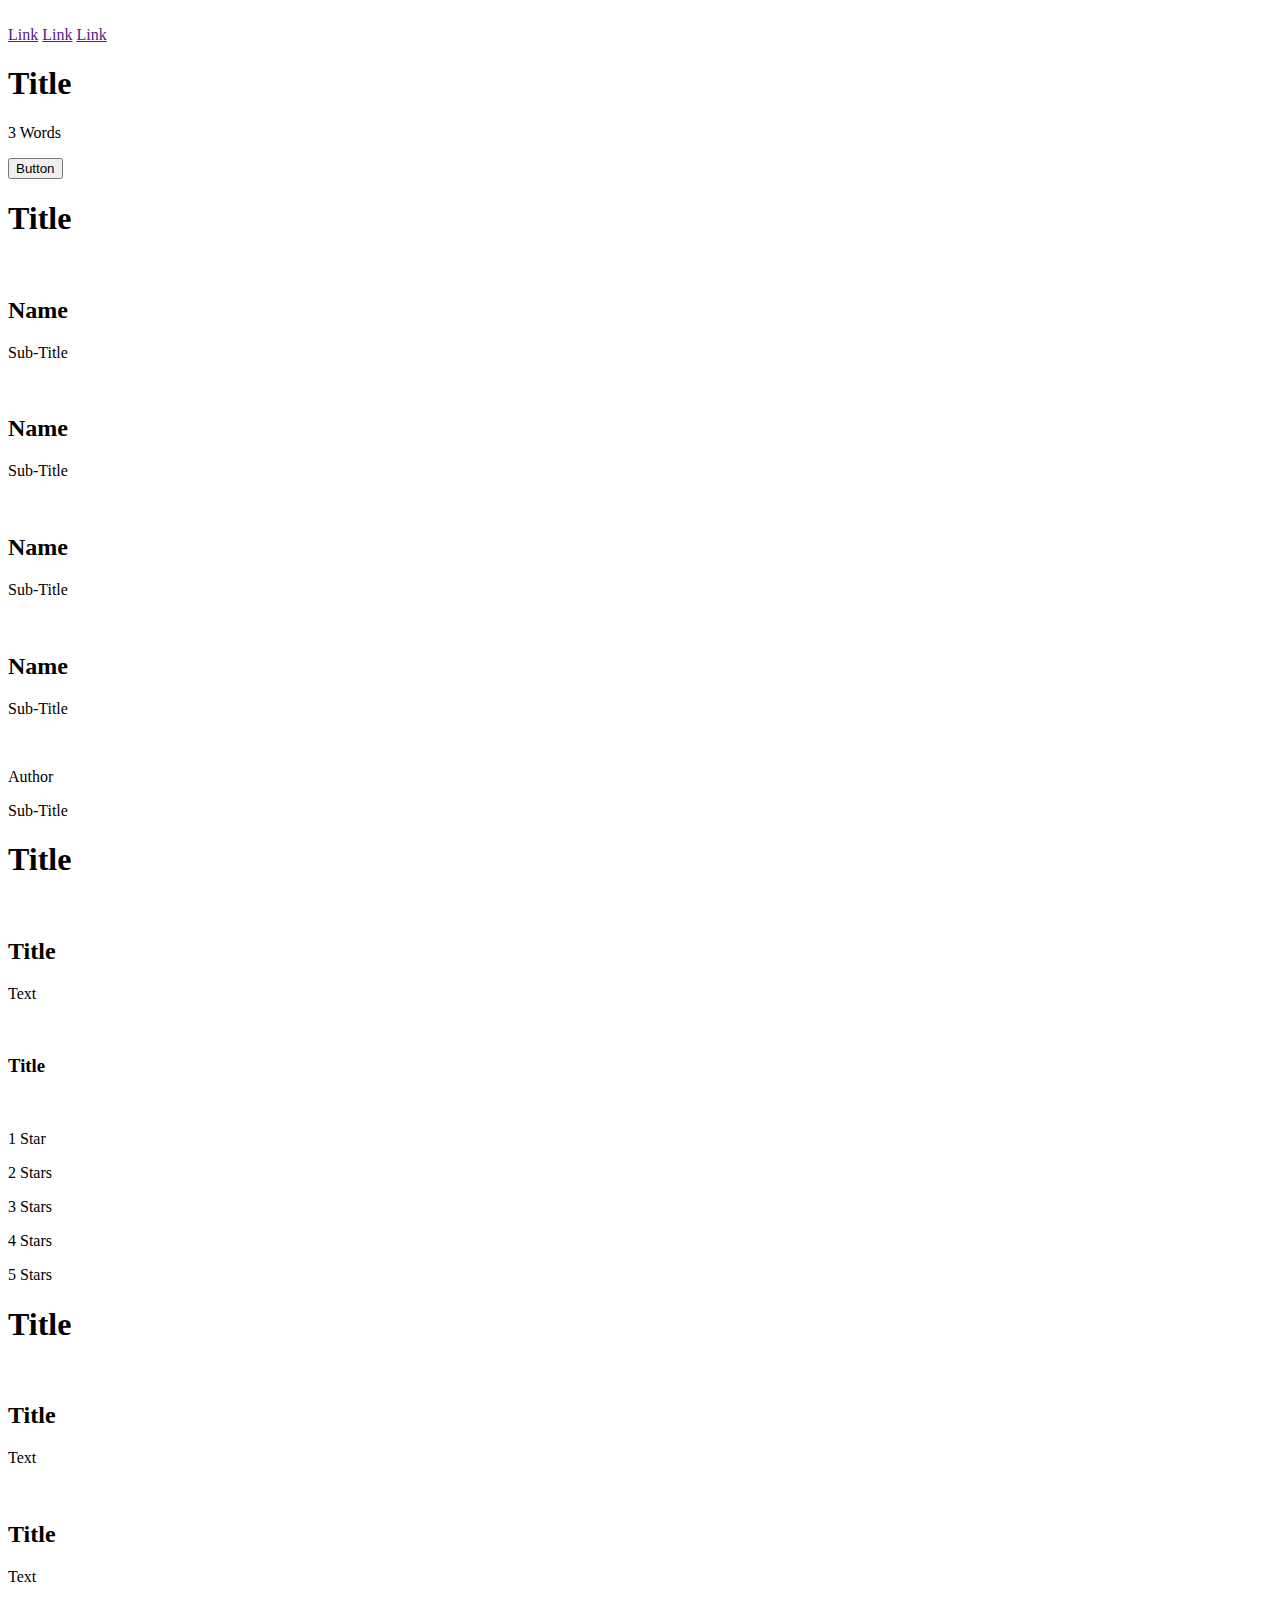
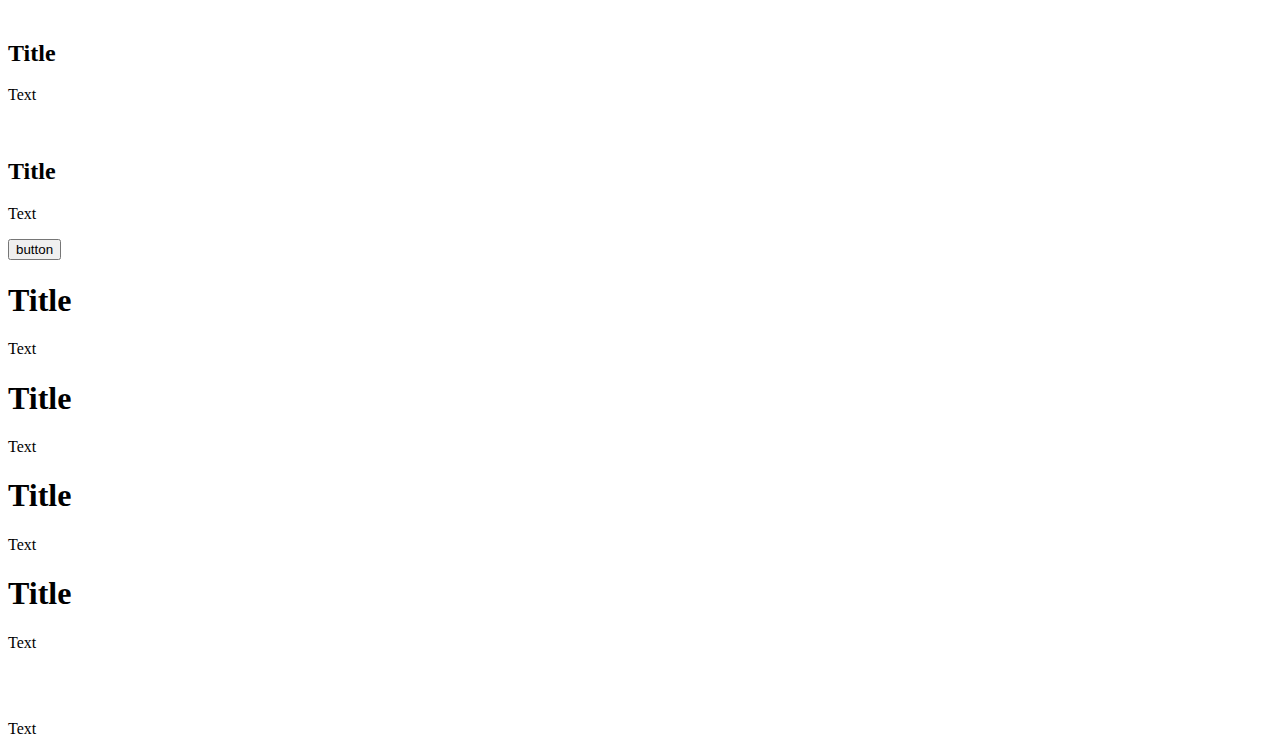
==== css_advanced/index.html @ 66831dff "Readme index and styles file created styles imprtd" ====
<!DOCTYPE html>
<html lang="en">
    <head>
        <title>Advanced <abbr>HTML</abbr></title>
        <meta charset="utf-8">
        <link rel="stylesheet" href="styles.css">
    </head>
    <body>
        <header>    <!--The Header-->
            <div>
                <div><!--Logo-->
                    <a href=""><img src="favicon.ico" alt=""></a>
                </div>
                
                <div> <!--Links-->
                    <a href="">Link</a>
                    <a href="">Link</a>
                    <a href="">Link</a>
                </div>
            </div>
        </header>
        <main>

            <!--The banner -->
            <section>   
                <div>
                    <h1>Title</h1>
                    <p>3 Words</p>
                    <button>Button</button>
                </div>
                <div>
                    <h1>Title</h1>
                    <div>
                        <div>
                            <img src="">
                            <h2>Name</h2>
                            <p>Sub-Title</p>
                        </div>
                        <div>
                            <img src="">
                            <h2>Name</h2>
                            <p>Sub-Title</p>
                        </div>
                        <div>
                            <img src="">
                            <h2>Name</h2>
                            <p>Sub-Title</p>
                        </div>
                        <div>
                            <img src="">
                            <h2>Name</h2>
                            <p>Sub-Title</p>
                        </div>
                    </div>
                    
                </div>

                </div>
            </section>

            <!--The Quote section-->
            <section>   
                <div>
                    <img src="">
                    
                    <div>
                        <blockquote></blockquote>
                        <p>Author</p>
                        <p>Sub-Title</p>
                    </div>
                </div>
            </section>

            <!--Video Section-->
            <section>   
                <div>
                    <h1>Title</h1>
                </div>

                <div>
                    <div>
                        <img src="">
                        <h2>Title</h2>
                        <p>Text</p>
                        
                        <div>
                            <img src="">
                            <h3>Title</h3>
                        </div>

                        <!--Ratings block-->
                        <div>   
                            <div>
                                <img src="">
                                <img src="">
                                <img src="">
                                <img src="">
                                <img src="">
                            </div>
                            
                            <p>1 Star</p>
                            <p>2 Stars</p>
                            <p>3 Stars</p>
                            <p>4 Stars</p>
                            <p>5 Stars</p>
                        </div>
                    </div>
                </div>
                
            </section>

            <!--Membership section-->
            <section>   
                <h1>Title</h1>
                
                <div>
                    <div>
                        <img src="">
                        <h2>Title</h2>
                        <p>Text</p>
                    </div>
                    <div>
                        <img src="">
                        <h2>Title</h2>
                        <p>Text</p>
                    </div>
                    <div>
                        <img src="">
                        <h2>Title</h2>
                        <p>Text</p>
                    </div>
                    <div>
                        <img src="">
                        <h2>Title</h2>
                        <p>Text</p>
                    </div>
                    <button>button</button>
                </div>
            </section>

            <!--FAQ Section-->
            <section>
                <div>
                    <div>
                        <div>
                            <h1>Title</h1>
                            <p>Text</p>
                        </div>
                        <div>
                            <h1>Title</h1>
                            <p>Text</p>
                        </div>
                    </div>
                    <div>
                        <div>
                            <h1>Title</h1>
                            <p>Text</p>
                        </div>
                        <div>
                            <h1>Title</h1>
                            <p>Text</p>
                        </div>
                    </div>
                </div>
            </section>
            
        </main>

        <!--Footer-->
        <footer>
            <div>
                <div>
                    <img src="">
                    <div>
                        <img src="">
                        <img src="">
                        <img src="">
                    </div>
                </div>

                <p>Text</p>
            </div>
        </footer>
    </body>
</html>
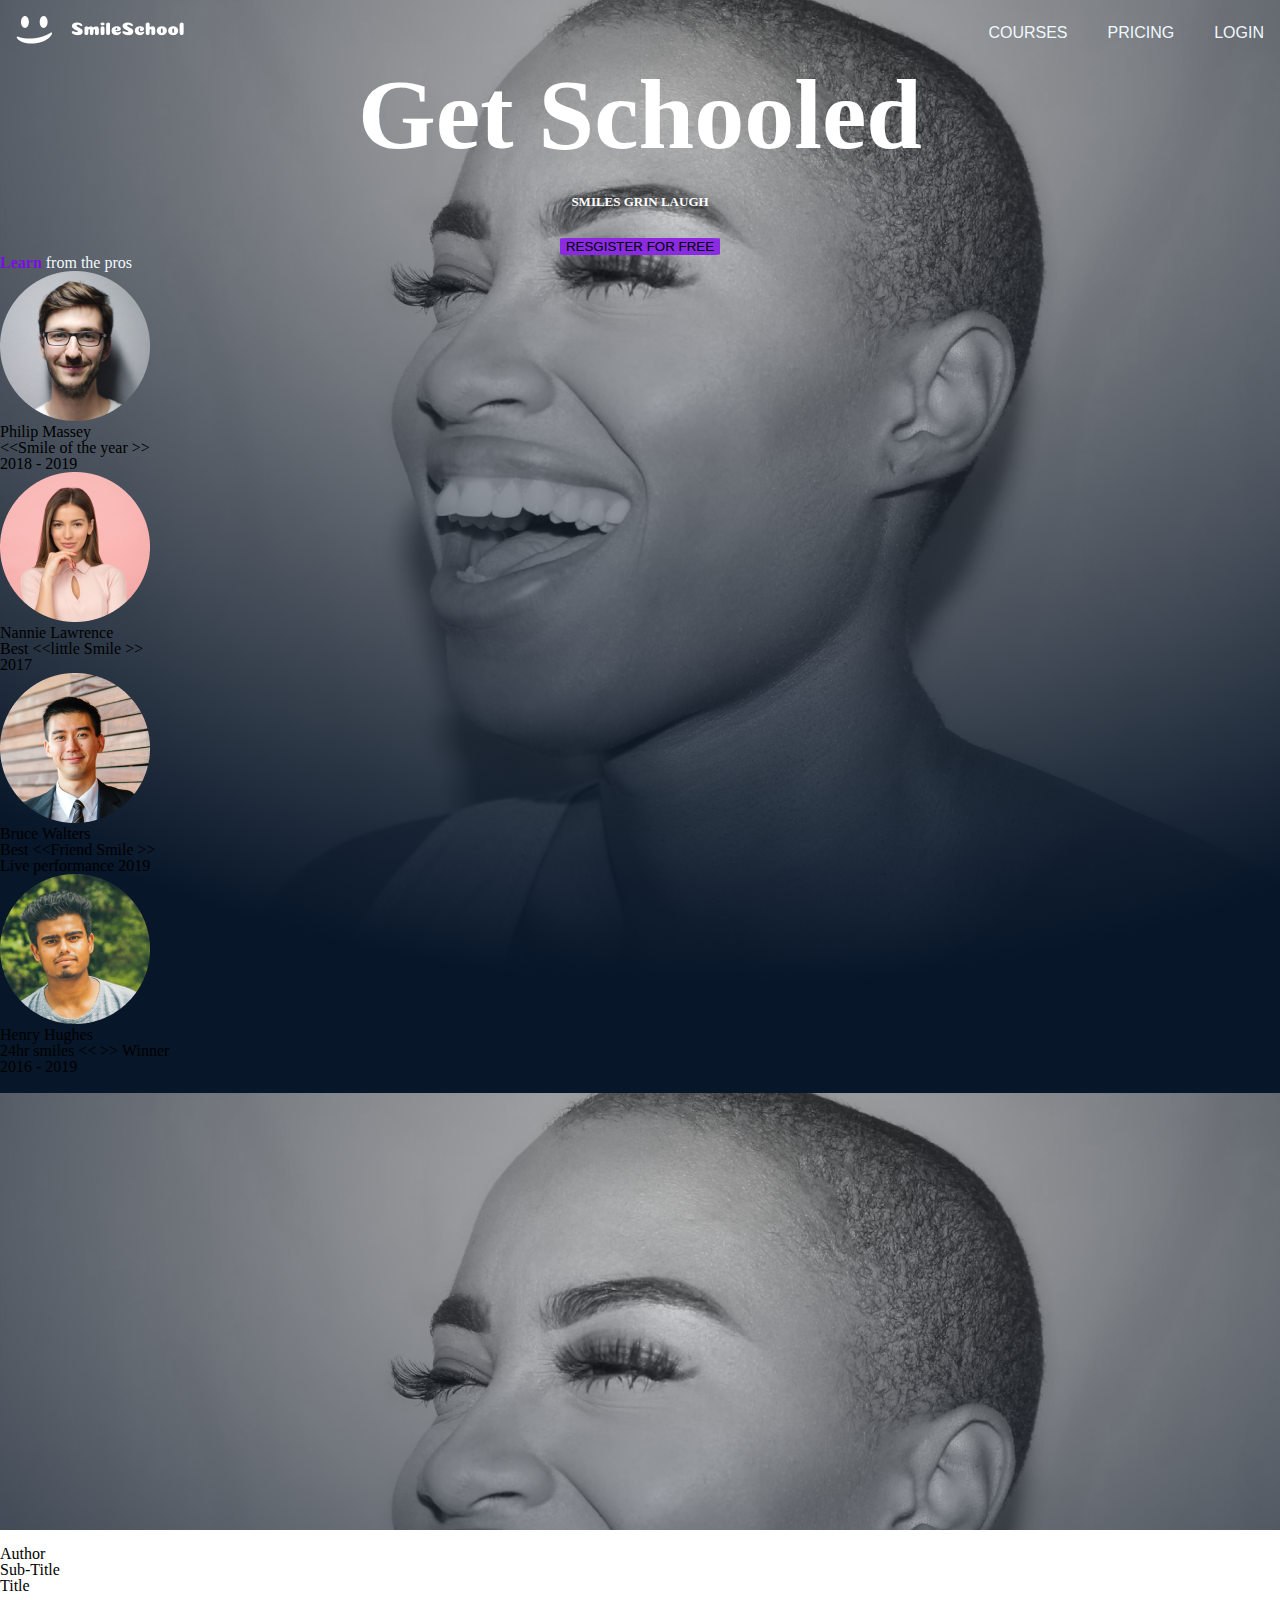
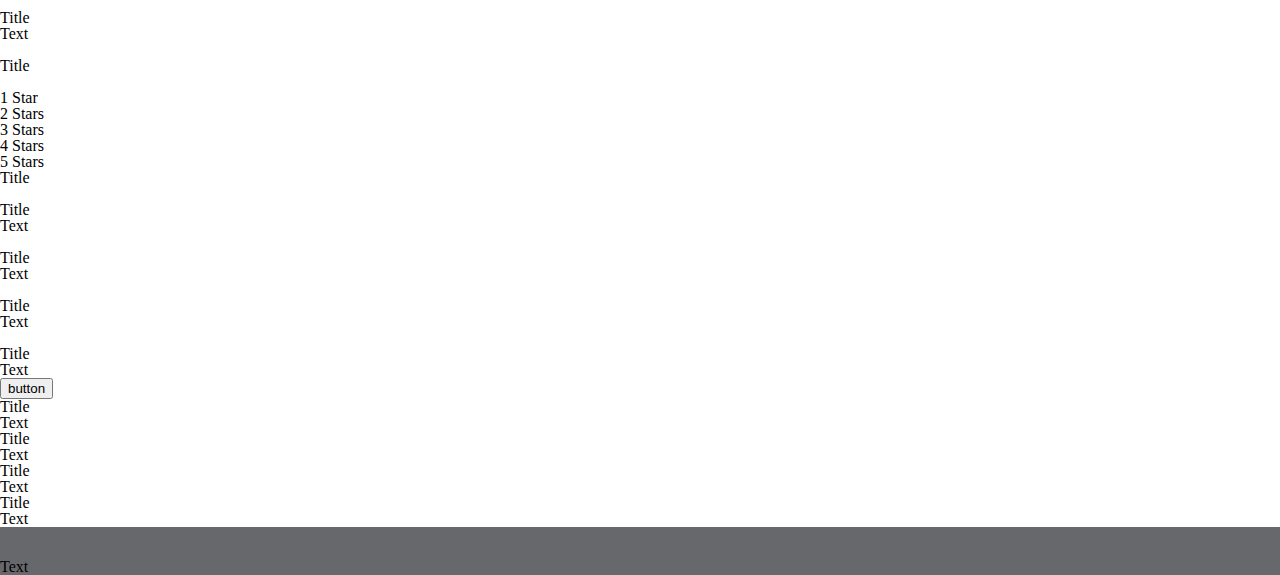
==== commit 79b2be9a: "completed headersection testimonial noalign" ====
--- a/css_advanced/index.html
+++ b/css_advanced/index.html
@@ -1,63 +1,64 @@
 <!DOCTYPE html>
 <html lang="en">
     <head>
-        <title>Advanced <abbr>HTML</abbr></title>
+        <title>Advanced CSS</title>
         <meta charset="utf-8">
         <link rel="stylesheet" href="styles.css">
     </head>
     <body>
-        <header>    <!--The Header-->
-            <div>
-                <div><!--Logo-->
-                    <a href=""><img src="favicon.ico" alt=""></a>
-                </div>
-                
-                <div> <!--Links-->
-                    <a href="">Link</a>
-                    <a href="">Link</a>
-                    <a href="">Link</a>
-                </div>
-            </div>
-        </header>
-        <main>
-
-            <!--The banner -->
-            <section>   
-                <div>
-                    <h1>Title</h1>
-                    <p>3 Words</p>
-                    <button>Button</button>
-                </div>
-                <div>
-                    <h1>Title</h1>
-                    <div>
+        <div class="fullpage">
+            <div class="OneOf5">
+                <header>    <!--The Header-->
+                    <nav>    <!--Logo div-->
                         <div>
-                            <img src="">
-                            <h2>Name</h2>
-                            <p>Sub-Title</p>
+                            <img src="images/logo.png">
                         </div>
-                        <div>
-                            <img src="">
-                            <h2>Name</h2>
-                            <p>Sub-Title</p>
-                        </div>
-                        <div>
-                            <img src="">
-                            <h2>Name</h2>
-                            <p>Sub-Title</p>
-                        </div>
-                        <div>
-                            <img src="">
-                            <h2>Name</h2>
-                            <p>Sub-Title</p>
-                        </div>
+                        <ul>
+                            <li><a href="#">COURSES</a></li>
+                            <li><a href="#">PRICING</a></li>
+                            <li><a href="#">LOGIN</a></li>
+                        </ul>
+                    </nav>
+                </header>
+                <!--The banner -->
+                <section class="bannersection">   
+                    <div class="getSchooled">
+                        <h1>Get Schooled</h1>
+                        <p>SMILES GRIN LAUGH</p>
+                        <button>RESGISTER FOR FREE</button>
                     </div>
                     
-                </div>
-
-                </div>
-            </section>
-
+                    <div class="testimonialsheader">
+                        <h1><span style="color: rgb(124, 13, 228); font-weight: bolder;">Learn</span> <span style="color: aliceblue;">from the pros</span></h1>
+                        <div class="tesimonials">
+                            <div>
+                                <img src="images/philip.png">
+                                <h2>Philip Massey</h2>
+                                <p>&lt;&lt;Smile of the year >> <br> 2018 - 2019</p>
+                            </div>
+                            <div>
+                                <img src="images/nannie.png">
+                                <h2>Nannie Lawrence</h2>
+                                <p>Best &lt;&lt;little Smile >> <br> 2017</p>
+                            </div>
+                            <div>
+                                <img src="images/bruce.png">
+                                <h2>Bruce Walters</h2>
+                                <p>Best &lt;&lt;Friend Smile >> <br>Live performance 2019</p>
+                            </div>
+                            <div>
+                                <img src="images/henry.png">
+                                <h2>Henry Hughes</h2>
+                                <p>24hr smiles &lt;&lt;  >> Winner <br> 2016 - 2019</p>
+                            </div>
+                        </div>
+                        
+                    </div>
+    
+                    </div>
+                </section>    
+            </div>
+            
             <!--The Quote section-->
             <section>   
                 <div>
@@ -70,116 +71,118 @@
                     </div>
                 </div>
             </section>
-
             <!--Video Section-->
-            <section>   
-                <div>
+                <section>   
+                    <div>
+                        <h1>Title</h1>
+                    </div>
+    
+                    <div>
+                        <div>
+                            <img src="">
+                            <h2>Title</h2>
+                            <p>Text</p>
+                            
+                            <div>
+                                <img src="">
+                                <h3>Title</h3>
+                            </div>
+    
+                            <!--Ratings block-->
+                            <div>   
+                                <div>
+                                    <img src="">
+                                    <img src="">
+                                    <img src="">
+                                    <img src="">
+                                    <img src="">
+                                </div>
+                                
+                                <p>1 Star</p>
+                                <p>2 Stars</p>
+                                <p>3 Stars</p>
+                                <p>4 Stars</p>
+                                <p>5 Stars</p>
+                            </div>
+                        </div>
+                    </div>
+                    
+                </section>
+    
+                <!--Membership section-->
+                <section>   
                     <h1>Title</h1>
-                </div>
-
+                    
+                    <div>
+                        <div>
+                            <img src="">
+                            <h2>Title</h2>
+                            <p>Text</p>
+                        </div>
+                        <div>
+                            <img src="">
+                            <h2>Title</h2>
+                            <p>Text</p>
+                        </div>
+                        <div>
+                            <img src="">
+                            <h2>Title</h2>
+                            <p>Text</p>
+                        </div>
+                        <div>
+                            <img src="">
+                            <h2>Title</h2>
+                            <p>Text</p>
+                        </div>
+                        <button>button</button>
+                    </div>
+                </section>
+    
+                <!--FAQ Section-->
+                <section>
+                    <div>
+                        <div>
+                            <div>
+                                <h1>Title</h1>
+                                <p>Text</p>
+                            </div>
+                            <div>
+                                <h1>Title</h1>
+                                <p>Text</p>
+                            </div>
+                        </div>
+                        <div>
+                            <div>
+                                <h1>Title</h1>
+                                <p>Text</p>
+                            </div>
+                            <div>
+                                <h1>Title</h1>
+                                <p>Text</p>
+                            </div>
+                        </div>
+                    </div>
+                </section>
+                
+            </main>
+    
+            <!--Footer-->
+            <footer>
                 <div>
                     <div>
                         <img src="">
-                        <h2>Title</h2>
-                        <p>Text</p>
-                        
                         <div>
                             <img src="">
-                            <h3>Title</h3>
-                        </div>
-
-                        <!--Ratings block-->
-                        <div>   
-                            <div>
-                                <img src="">
-                                <img src="">
-                                <img src="">
-                                <img src="">
-                                <img src="">
-                            </div>
-                            
-                            <p>1 Star</p>
-                            <p>2 Stars</p>
-                            <p>3 Stars</p>
-                            <p>4 Stars</p>
-                            <p>5 Stars</p>
+                            <img src="">
+                            <img src="">
                         </div>
                     </div>
+    
+                    <p>Text</p>
                 </div>
-                
-            </section>
+            </footer>
 
-            <!--Membership section-->
-            <section>   
-                <h1>Title</h1>
-                
-                <div>
-                    <div>
-                        <img src="">
-                        <h2>Title</h2>
-                        <p>Text</p>
-                    </div>
-                    <div>
-                        <img src="">
-                        <h2>Title</h2>
-                        <p>Text</p>
-                    </div>
-                    <div>
-                        <img src="">
-                        <h2>Title</h2>
-                        <p>Text</p>
-                    </div>
-                    <div>
-                        <img src="">
-                        <h2>Title</h2>
-                        <p>Text</p>
-                    </div>
-                    <button>button</button>
-                </div>
-            </section>
-
-            <!--FAQ Section-->
-            <section>
-                <div>
-                    <div>
-                        <div>
-                            <h1>Title</h1>
-                            <p>Text</p>
-                        </div>
-                        <div>
-                            <h1>Title</h1>
-                            <p>Text</p>
-                        </div>
-                    </div>
-                    <div>
-                        <div>
-                            <h1>Title</h1>
-                            <p>Text</p>
-                        </div>
-                        <div>
-                            <h1>Title</h1>
-                            <p>Text</p>
-                        </div>
-                    </div>
-                </div>
-            </section>
-            
-        </main>
-
-        <!--Footer-->
-        <footer>
-            <div>
-                <div>
-                    <img src="">
-                    <div>
-                        <img src="">
-                        <img src="">
-                        <img src="">
-                    </div>
-                </div>
-
-                <p>Text</p>
-            </div>
-        </footer>
+        </div>
+        
     </body>
 </html>--- a/css_advanced/styles.css
+++ b/css_advanced/styles.css
@@ -0,0 +1,129 @@
+/* CSS Reset */
+
+/* http://meyerweb.com/eric/tools/css/reset/ 
+   v2.0 | 20110126
+   License: none (public domain)
+*/
+
+html, body, div, span, applet, object, iframe,
+h1, h2, h3, h4, h5, h6, p, blockquote, pre,
+a, abbr, acronym, address, big, cite, code,
+del, dfn, em, img, ins, kbd, q, s, samp,
+small, strike, strong, sub, sup, tt, var,
+b, u, i, center,
+dl, dt, dd, ol, ul, li,
+fieldset, form, label, legend,
+table, caption, tbody, tfoot, thead, tr, th, td,
+article, aside, canvas, details, embed, 
+figure, figcaption, footer, header, hgroup, 
+menu, nav, output, ruby, section, summary,
+time, mark, audio, video {
+	margin: 0;
+	padding: 0;
+	border: 0;
+	font-size: 100%;
+	font: inherit;
+	vertical-align: baseline;
+}
+/* HTML5 display-role reset for older browsers */
+article, aside, details, figcaption, figure, 
+footer, header, hgroup, menu, nav, section {
+	display: block;
+}
+body {
+	line-height: 1;
+}
+ol, ul {
+	list-style: none;
+}
+blockquote, q {
+	quotes: none;
+}
+blockquote:before, blockquote:after,
+q:before, q:after {
+	content: '';
+	content: none;
+}
+table {
+	border-collapse: collapse;
+	border-spacing: 0;
+}
+
+/* Main CSS */
+
+.fullpage {
+    display: flex;
+    flex-direction: column;
+}
+
+.OneOf5 {
+    display: flex;
+    flex-direction: column;
+    background-image: url(images/background.png);
+    height: 170vh;
+}
+
+nav {
+    display:flex;
+    justify-content: space-between;
+    align-items: center;
+    padding: 1rem;
+}
+
+nav ul {
+    display: flex;
+    list-style: none;
+    gap: 2.5rem;
+}
+
+nav ul li a {
+    text-decoration: none;
+    font-family: sans-serif;
+    color:aliceblue;
+}
+
+.bannersection {
+	
+}
+
+.getSchooled {
+	display: flex;
+	flex-direction: column;
+	align-items: center;
+	gap: 30px;
+	
+}
+
+.getSchooled h1 {
+	font-size: 100px;
+    font-weight: bolder;
+    color:rgb(255, 255, 255);
+	text-align: center;
+	
+}
+
+.getSchooled button {
+	align-items: center;
+	background-color: blueviolet;
+	border: 1px;
+	border-radius: 5%;
+}
+
+.getSchooled p {
+	font-size: small;
+	font-weight: bold;
+	color: white;
+	text-align: center;
+}
+
+.testimonials {
+	display: flex;
+	flex-direction: row;
+}
+
+
+
+footer {
+    background-color: rgba(26, 29, 35, 0.667);
+}
+
